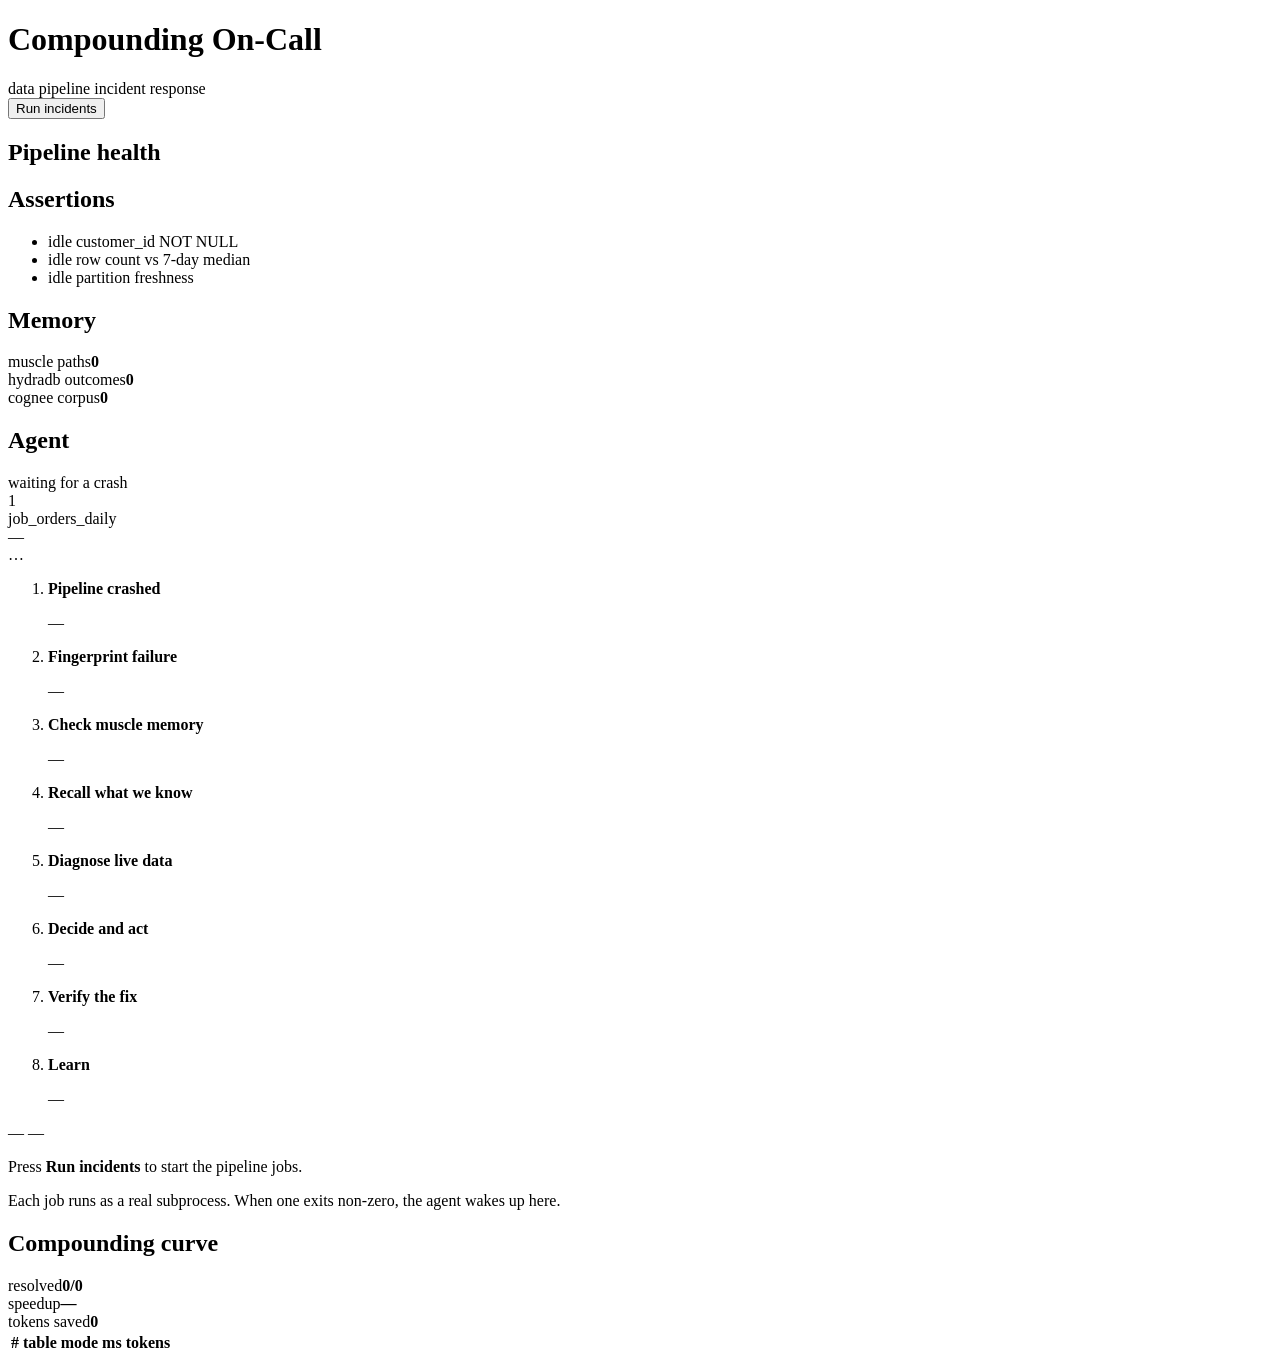
==== compounding-oncall/ui/index.html @ 39a0c406 "Add live web UI: watch the agent respond to a crash in real time A three-column control room served " ====
<!doctype html>
<html lang="en">
<head>
<meta charset="utf-8">
<meta name="viewport" content="width=device-width,initial-scale=1">
<title>Compounding On-Call — live</title>
<link rel="stylesheet" href="/static/app.css">
</head>
<body>

<header class="top">
  <div class="brand">
    <span class="dot" id="live-dot"></span>
    <h1>Compounding On&#8209;Call</h1>
    <span class="tag">data pipeline incident response</span>
  </div>
  <div class="layers" id="layers"></div>
  <button id="run" class="run">Run incidents</button>
</header>

<main>
  <!-- LEFT: the pipeline being watched -->
  <section class="panel pipelines">
    <h2>Pipeline health</h2>
    <div id="jobs" class="jobs"></div>

    <h2 class="spaced">Assertions</h2>
    <ul id="checks" class="checks">
      <li data-check="not_null"><span class="pill idle">idle</span> customer_id NOT NULL</li>
      <li data-check="volume"><span class="pill idle">idle</span> row count vs 7&#8209;day median</li>
      <li data-check="freshness"><span class="pill idle">idle</span> partition freshness</li>
    </ul>

    <h2 class="spaced">Memory</h2>
    <div class="mem">
      <div class="mem-row">
        <span>muscle paths</span><b id="m-paths">0</b>
        <div class="spark" id="sp-paths"></div>
      </div>
      <div class="mem-row">
        <span>hydradb outcomes</span><b id="m-mem">0</b>
        <div class="spark" id="sp-mem"></div>
      </div>
      <div class="mem-row">
        <span>cognee corpus</span><b id="m-corpus">0</b>
      </div>
    </div>
  </section>

  <!-- CENTRE: the agent working, step by step -->
  <section class="panel stage">
    <div class="stage-head">
      <h2>Agent</h2>
      <span id="stage-status" class="status">waiting for a crash</span>
    </div>

    <div id="incident-card" class="incident hidden">
      <div class="inc-head">
        <span class="inc-no" id="inc-no">1</span>
        <div>
          <div class="inc-job" id="inc-job">job_orders_daily</div>
          <div class="inc-sig" id="inc-sig">—</div>
        </div>
        <span class="path-badge" id="inc-path">…</span>
      </div>

      <ol class="steps" id="steps">
        <li data-step="1"><i></i><div><b>Pipeline crashed</b><p id="s1">—</p></div></li>
        <li data-step="2"><i></i><div><b>Fingerprint failure</b><p id="s2">—</p></div></li>
        <li data-step="3"><i></i><div><b>Check muscle memory</b><p id="s3">—</p></div></li>
        <li data-step="4"><i></i><div><b>Recall what we know</b><p id="s4">—</p></div></li>
        <li data-step="5"><i></i><div><b>Diagnose live data</b><p id="s5">—</p></div></li>
        <li data-step="6"><i></i><div><b>Decide and act</b><p id="s6">—</p></div></li>
        <li data-step="7"><i></i><div><b>Verify the fix</b><p id="s7">—</p></div></li>
        <li data-step="8"><i></i><div><b>Learn</b><p id="s8">—</p></div></li>
      </ol>

      <div class="inc-foot">
        <span id="inc-ms">—</span>
        <span id="inc-tokens">—</span>
      </div>
    </div>

    <div id="empty" class="empty">
      <p>Press <b>Run incidents</b> to start the pipeline jobs.</p>
      <p class="dim">Each job runs as a real subprocess. When one exits non&#8209;zero,
         the agent wakes up here.</p>
    </div>
  </section>

  <!-- RIGHT: the curve -->
  <section class="panel curve">
    <h2>Compounding curve</h2>
    <div class="kpis">
      <div class="kpi"><span>resolved</span><b id="k-resolved">0/0</b></div>
      <div class="kpi"><span>speedup</span><b id="k-speedup">—</b></div>
      <div class="kpi"><span>tokens saved</span><b id="k-saved">0</b></div>
    </div>
    <div id="bars" class="bars"></div>
    <table class="runs">
      <thead><tr><th>#</th><th>table</th><th>mode</th><th>ms</th><th>tokens</th></tr></thead>
      <tbody id="runs"></tbody>
    </table>
    <p class="footnote" id="footnote"></p>
  </section>
</main>

<script src="/static/app.js"></script>
</body>
</html>
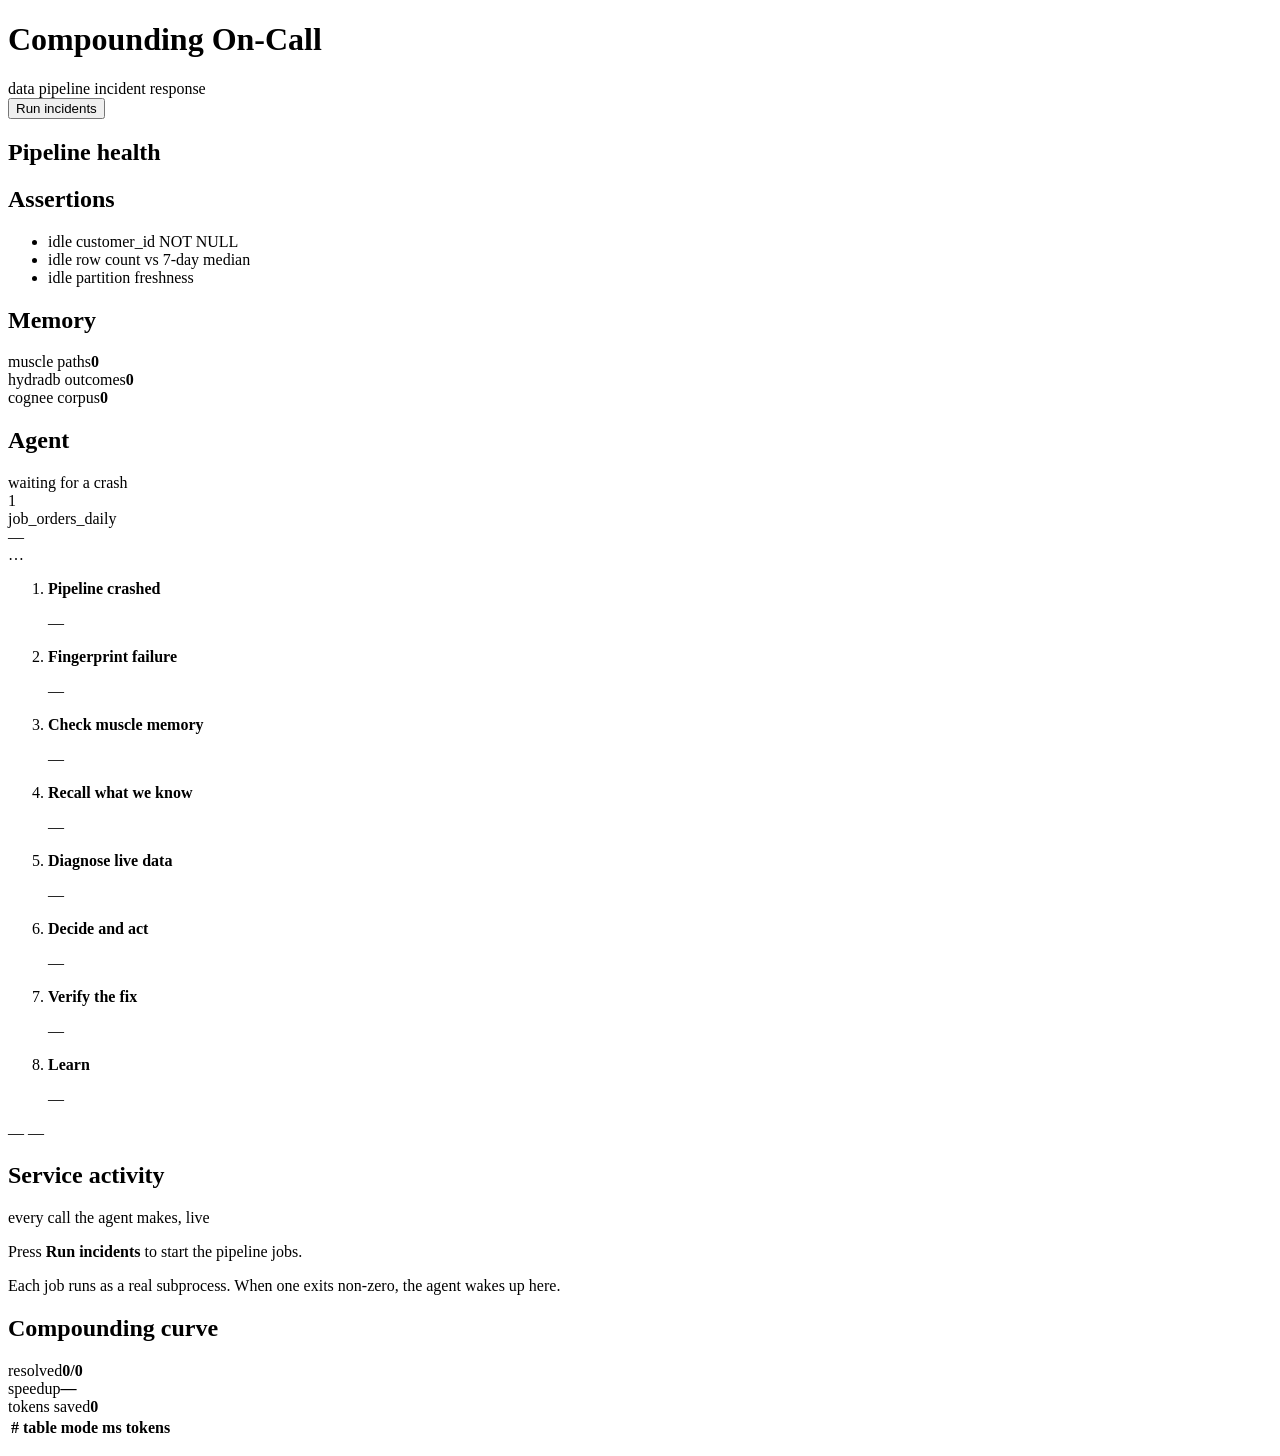
==== commit 343b5e0e: "UI: show every service call in flight, with live timers The gap this closes: cold incidents spend ~1" ====
--- a/compounding-oncall/ui/index.html
+++ b/compounding-oncall/ui/index.html
@@ -81,6 +81,15 @@
       </div>
     </div>
 
+    <!-- what the agent is doing right now, per service call -->
+    <div class="activity" id="activity-box">
+      <div class="act-head">
+        <h2>Service activity</h2>
+        <span class="dim-note">every call the agent makes, live</span>
+      </div>
+      <ul class="calls" id="calls"></ul>
+    </div>
+
     <div id="empty" class="empty">
       <p>Press <b>Run incidents</b> to start the pipeline jobs.</p>
       <p class="dim">Each job runs as a real subprocess. When one exits non&#8209;zero,
